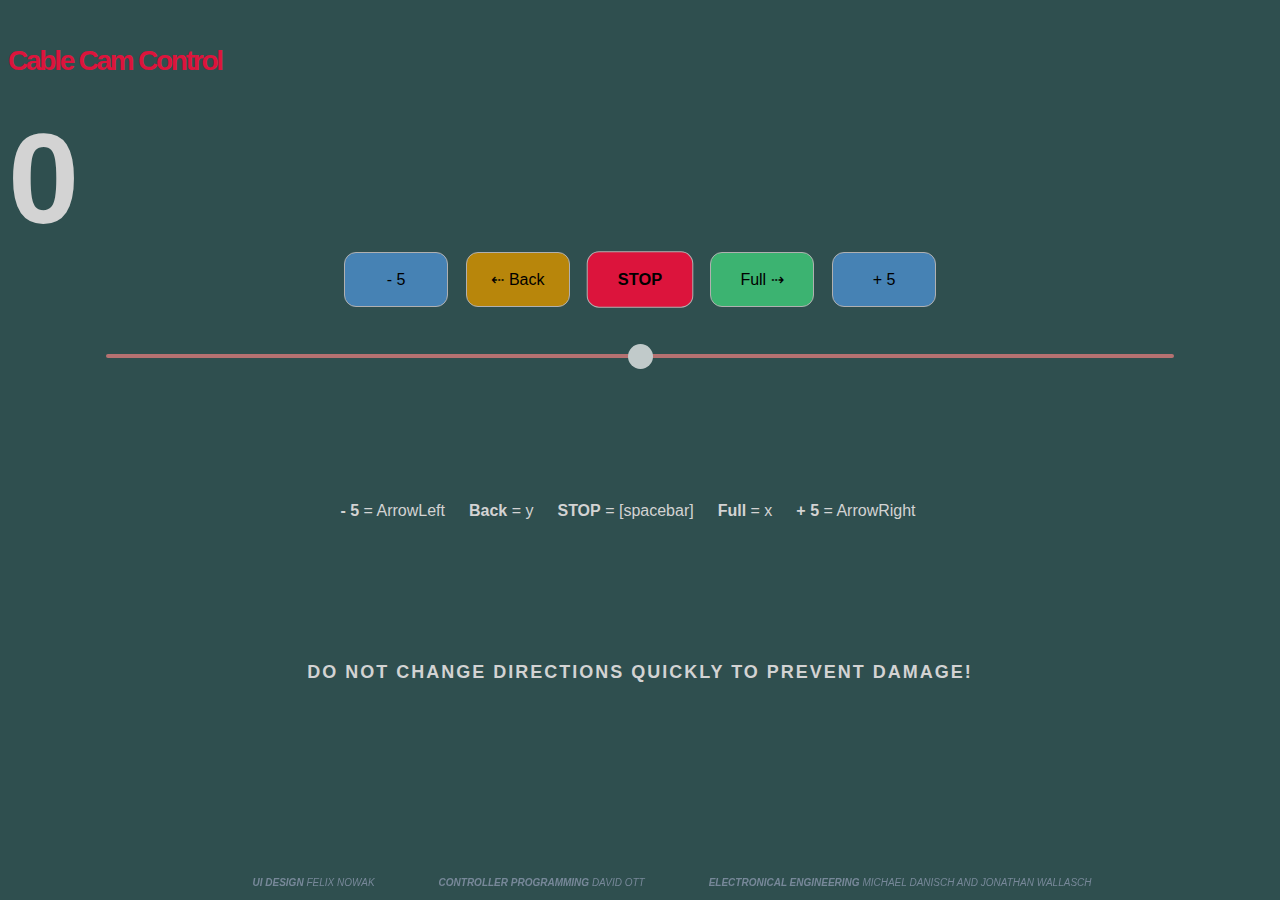
==== Index.html @ 5bfcfbeb "Update tesz" ====
<!doctype html>
<html lang="en">
<head>
<meta charset="utf-8">
<meta name="viewport" content="width=device-width, initial-scale=1">
<link rel="shortcut icon" href="data:">
<link rel="icon" type="image/x-icon" href="favicon-cc.png">
<title>Cable Cam Control</title>
<style text="text/css">
<style>
.halfspace {
  margin-top: 15vh;
}
.quarterspace {
  margin-top: 8vh;
}
body {
  background-color: #2F4F4F; /* Dark Slate Gray */
  padding-top: 1vh;
  color: #F5F5F5; /* Off-White */
  overflow: hidden;
}
.button-container {
  display: flex;
  justify-content: center;
  margin-bottom: 5vh;
}
.button-container button {
  margin-right: 18px;
}
.btn-row {
  border: solid #B0B0B0 1px;
  border-radius: 12px;
  height: 55px;
  width: 104px;
  font-size: 16px;
  font-family: Arial, Helvetica, sans-serif;
  cursor: pointer;
  transition: all .2s;
}
#stop-btn {
  background-color: #DC143C; /* Crimson */
  transform: scale(1.025);
}
#full-btn {
  background-color: #3CB371; /* Medium Sea Green */
}
#back-btn {
  background-color: #B8860B; /* Dark Goldenrod */
}
#minusfivebtn,
#plusfivebtn {
  background-color: #4682B4; /* Steel Blue */
}
#plusfivebtn {
  margin-right: 0;
}

.slider {
  -webkit-appearance: none;
  height: 6px;
  border-radius: 5px;
  background-color: #F08080; /* Light Coral */
  outline: none;
  opacity: 0.7;
  -webkit-transition: .2s;
  flex: 1;
  height: 4px;
  z-index: 1000;
}

.slidecontainer {
  display: flex;
  padding-left: 7.5vw;
  padding-right: 7.5vw;
}

.slider::-webkit-slider-thumb {
  -webkit-appearance: none;
  appearance: none;
  width: 25px;
  height: 25px;
  border-radius: 50%;
  background: #FFFFFF; /* White */
  cursor: pointer;
}

.slider::-moz-range-thumb {
  width: 8px;
  height: 8px;
  border-radius: 50%;
  background: #FFFFFF; /* White */
  cursor: pointer;
  border-color: white;
}

.inputcontainer {
  display: flex;
  justify-content: center;
}
nav {
  text-align: center;
  position: fixed;
  bottom: 0;
  left: 0;
  right: 0;
  font-family: Arial, Helvetica, sans-serif;
  color: #778899; /* Light Slate Gray */
  padding-bottom: 12px;
  font-size: 10px;
  display: flex;
  justify-content: center;
  z-index: 10;
}
nav div {
  margin-left: 64px;
  font-style: italic;
  z-index: 10;
}

.headline-ccc {
  font-size: 1.75rem;
  font-weight: bold;
  font-family: Arial, Helvetica, sans-serif;
  letter-spacing: -2.25px;
  color: #DC143C; /* Crimson */
}

.current {
  font-size: 8rem;
  font-weight: bold;
  color: #D3D3D3; /* Light Gray */
  font-family: Arial, Helvetica, sans-serif;
}

.tltip-con {
  display: flex;
  justify-content: center;
  align-items: center;
  margin-top: 15vh;
  color: #D3D3D3; /* Light Gray */
}
.tltip-con div {
  margin-right: 24px;
  font-family: Arial, Helvetica, sans-serif;
  text-align: center;
  line-height: 2rem;
}

#warning {
  margin-top: 5vh;
  color: #D3D3D3; /* Light Gray */
  letter-spacing: 2px;
  font-size: 1.125rem;
  font-family: Arial, Helvetica, sans-serif;
  animation: warning 10ms both 7.5s;
  display: flex;
  justify-content: center;
  align-items: center;
  margin-top: 15vh;
}

.credits div {
  margin-bottom: 1.5rem;
  font-size: 1.3rem;
  margin-left: 2.5rem;
  color: #778899; /* Light Slate Gray */
  font-family: Arial, Helvetica, sans-serif;
  font-style: italic;
  text-align: left;
}

@media (max-width: 740px) {
  .headline-ccc {
    font-size: 1rem !important;
    letter-spacing: 0px !important;
    margin: 0 !important;
  }
  .current {
    font-size: 1.5rem !important;
    margin-top: 4vh;
  }
  .btn-row {
  border: solid #B0B0B0 1px;
  border-radius: 12px;
  height: 36px;
  width: 104px;
  font-size: 1rem !important;
  font-family: Arial, Helvetica, sans-serif;
  }
  #warning {
    text-align: center;
    font-size: .8rem !important;
  }
  nav div {
    font-size: .5rem !important;
    margin: 6px;
    margin-bottom: 0;
    padding-bottom: 0;
  }
  nav {
    position: fixed;
    bottom: 0;
  }
}
</style>
</head>
<body>
  <main>
    <div class="container-flex">
      <p class="headline-ccc">Cable Cam Control</p>
      <div class="current"></div>
    </div>
    <div class="button-container">
      <div>
        <button onclick="gleft()" class="btn-row" id="minusfivebtn">- 5</button>
      </div>
      <div>
        <button onclick="ofull()" class="btn-row" id="back-btn">&#8672; Back</button>
      </div>
      <div>
        <button onclick="stop()" class="btn-row" id="stop-btn"><b>STOP</b></button>
      </div>
      <div>
        <button onclick="full()" class="btn-row" id="full-btn">Full &#8674;</button>
      </div>
      <div>
        <button onclick="gright()" class="btn-row" id="plusfivebtn">+ 5</button>
      </div>

    </div>
    <div class="slidecontainer">
      <input type="range" min="-99" max="99" value="0" class="slider" id="myRange">
    </div>
    <div class="tltip-con">
      <div class="tltip-con-content"><b>- 5</b> = ArrowLeft</div>
      <div class="tltip-con-content"><b>Back</b> = y</div>
      <div class="tltip-con-content"><b>STOP</b> = [spacebar]</div>
      <div class="tltip-con-content"><b>Full</b> = x</div>
      <div class="tltip-con-content"><b>+ 5</b> = ArrowRight</div>
    </div>
    <div class="tltip-con--ineff" id="warning"><b>DO NOT CHANGE DIRECTIONS QUICKLY TO PREVENT DAMAGE!</b></div>
  </main>
<div class="quarterspace"></div>
  <nav>
    <div><b>UI DESIGN</b> FELIX NOWAK</div>
    <div><b>CONTROLLER PROGRAMMING</b> DAVID OTT</div>
    <div><b>ELECTRONICAL ENGINEERING</b> MICHAEL DANISCH AND JONATHAN WALLASCH</div>
  </nav>
  <script>
    const slider = document.getElementById('myRange');
    const currentDiv = document.querySelector('.current');

    function updateCurrentValue() {
      currentDiv.textContent = slider.value;
    }


    function gleft(){
          if(slider.value == 99){
                  slider.value = Number(slider.value) -4;}
              else{    
              slider.value =Number(slider.value) -5;}
          updateCurrentValue();
      }
    function gright(){
          if(slider.value == -99){
                  slider.value = Number(slider.value) +4;}
              else{    
              slider.value =Number(slider.value) +5;}
          updateCurrentValue();
      }
      document.addEventListener('keydown', function(event) {
          if (event.key === 'ArrowRight') {
              if(slider.value == -99){
                  slider.value = Number(slider.value) +4;}
              else{    
              slider.value =Number(slider.value) +5;}
          updateCurrentValue();
      }
      });  
      document.addEventListener('keydown', function(event) {
          if (event.key === 'ArrowLeft') {
              if(slider.value == 99){
                  slider.value = Number(slider.value) -4;}
              else{    
              slider.value =Number(slider.value) -5;}
          updateCurrentValue();
      }
      });    
    function stop() {
      slider.value = 0;
      updateCurrentValue();
    }

    function full() {
      if(slider.value < 0){
        alert("Don't change direction so fast");}
      else{
          slider.value = 99;
          updateCurrentValue();}
    }

    function ofull() {
          if(slider.value > 0){
        alert("Don't change direction so fast");}
      else{
          slider.value = -99;
          updateCurrentValue();}
    }

      document.addEventListener('keydown', function(event) {
          if (event.key === 'y') {
            ofull();
      }
      });
      document.addEventListener('keydown', function(event) {
          if (event.key === ' ') {
               stop()    
      }
      });
    slider.addEventListener('input', updateCurrentValue);
    document.addEventListener('keydown', function(event) {
      if (event.key === 'x') {
             full()
      }
      });
    document.addEventListener('DOMContentLoaded', (event) => {
      updateCurrentValue();
      let revalue = 0;
      function sendSliderValue() {
        const value = slider.value;
        if (value != revalue) {
          const xhr = new XMLHttpRequest();
          xhr.open('GET', `/?value=${value}`, true);
          xhr.send();
          revalue = value;
        }
      }
      setInterval(sendSliderValue, 69);
    });
  </script>

<script>
  document.addEventListener('DOMContentLoaded', function() {
    const isMobile = /iPhone|iPad|iPod|Android/i.test(navigator.userAgent);
    if (isMobile) {
      const tltipConElements = document.querySelectorAll('.tltip-con');
      tltipConElements.forEach(element => {
        element.style.display = 'none';
      });

      // Apply padding-left and padding-right of 2.5vw to .slidecontainer
      const slideContainer = document.querySelector('.slidecontainer');
      if (slideContainer) {
        slideContainer.style.paddingLeft = '2.5vw';
        slideContainer.style.paddingRight = '2.5vw';
      }

      // Apply font size of 8rem to .current
      const currentElement = document.querySelector('.current');
      if (currentElement) {
        currentElement.style.fontSize = '8rem';
      }
    }
  });
</script>
</body>
</html>
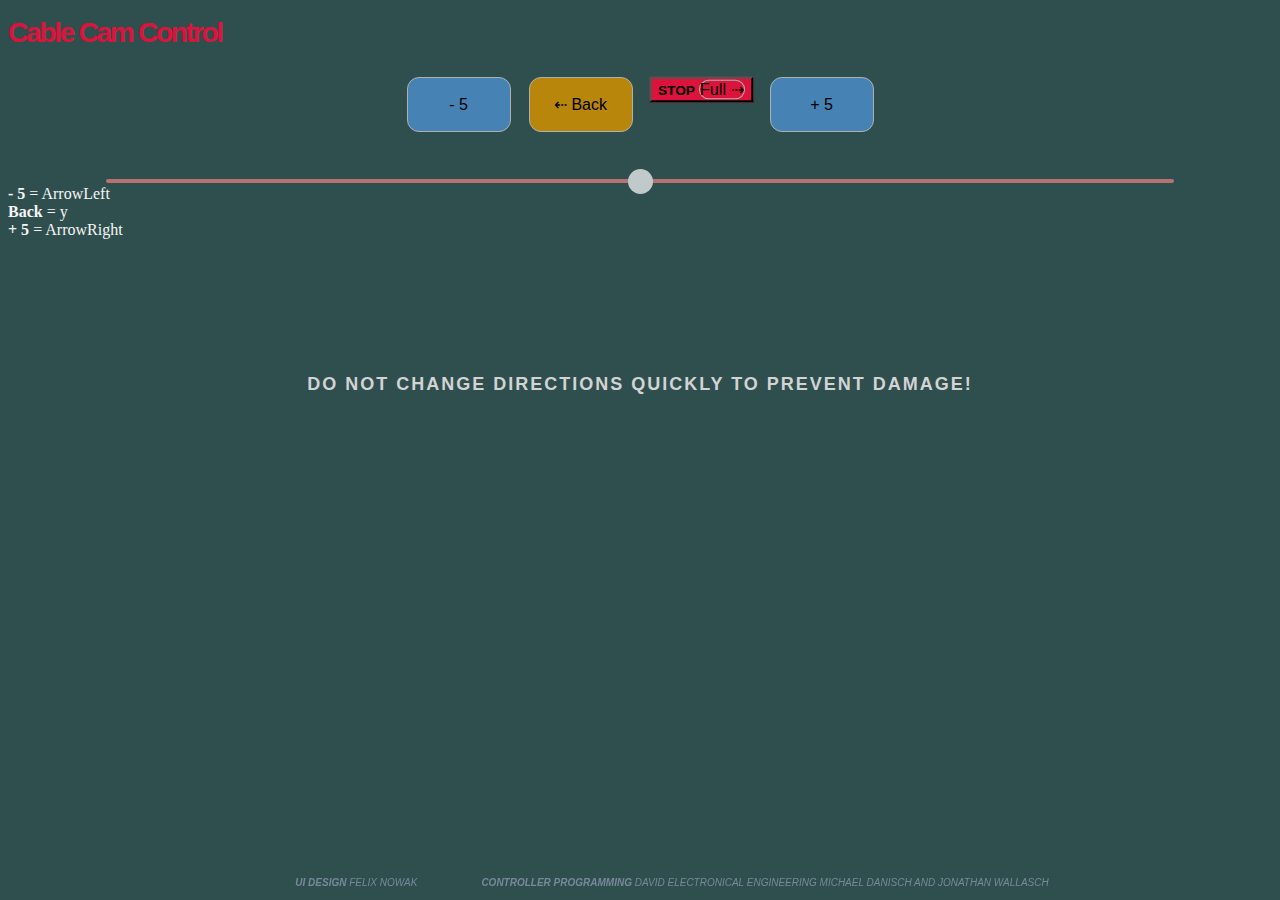
==== commit ad4a40ba: "Update Index.htmlshit" ====
--- a/Index.html
+++ b/Index.html
@@ -1,10 +1,4 @@
-<!doctype html>
-<html lang="en">
-<head>
-<meta charset="utf-8">
-<meta name="viewport" content="width=device-width, initial-scale=1">
-<link rel="shortcut icon" href="data:">
-<link rel="icon" type="image/x-icon" href="favicon-cc.png">
+
 <title>Cable Cam Control</title>
 <style text="text/css">
 <style>
@@ -219,37 +213,34 @@
         <button onclick="ofull()" class="btn-row" id="back-btn">&#8672; Back</button>
       </div>
       <div>
-        <button onclick="stop()" class="btn-row" id="stop-btn"><b>STOP</b></button>
-      </div>
-      <div>
-        <button onclick="full()" class="btn-row" id="full-btn">Full &#8674;</button>
-      </div>
+        <button onclick="stop()" class="n-row" id="stop-btn"><b>STOP</b></btn>
+      </iv>
+      <d
+        <btton oncick="full()" class="btn-row id="full-btn">Full &#8674;</buttn>
+      </div
       <div>
         <button onclick="gright()" class="btn-row" id="plusfivebtn">+ 5</button>
       </div>
 
     </div>
     <div class="slidecontainer">
-      <input type="range" min="-99" max="99" value="0" class="slider" id="myRange">
+      <input type="range" min="-99" max="99"ue="0" class="slider" id="myRange">
     </div>
-    <div class="tltip-con">
+    <s="tltip-con">
       <div class="tltip-con-content"><b>- 5</b> = ArrowLeft</div>
       <div class="tltip-con-content"><b>Back</b> = y</div>
-      <div class="tltip-con-content"><b>STOP</b> = [spacebar]</div>
-      <div class="tltip-con-content"><b>Full</b> = x</div>
-      <div class="tltip-con-content"><b>+ 5</b> = ArrowRight</div>
+      <div v class="tltip-con-content"><b>+ 5</b> = ArrowRight</div>
     </div>
     <div class="tltip-con--ineff" id="warning"><b>DO NOT CHANGE DIRECTIONS QUICKLY TO PREVENT DAMAGE!</b></div>
   </main>
 <div class="quarterspace"></div>
   <nav>
     <div><b>UI DESIGN</b> FELIX NOWAK</div>
-    <div><b>CONTROLLER PROGRAMMING</b> DAVID OTT</div>
-    <div><b>ELECTRONICAL ENGINEERING</b> MICHAEL DANISCH AND JONATHAN WALLASCH</div>
+    <div><b>CONTROLLER PROGRAMMING</b> DAVID ELECTRONICAL ENGINEERING</b> MICHAEL DANISCH AND JONATHAN WALLASCH</div>
   </nav>
   <script>
     const slider = document.getElementById('myRange');
-    const currentDiv = document.querySelector('.current');
+    const currentDiv = documentySelector('.current');
 
     function updateCurrentValue() {
       currentDiv.textContent = slider.value;
@@ -263,19 +254,13 @@
               slider.value =Number(slider.value) -5;}
           updateCurrentValue();
       }
-    function gright(){
-          if(slider.value == -99){
-                  slider.value = Number(slider.value) +4;}
+    function lider.value = Number(slider.value) +4;}
               else{    
               slider.value =Number(slider.value) +5;}
           updateCurrentValue();
       }
       document.addEventListener('keydown', function(event) {
-          if (event.key === 'ArrowRight') {
-              if(slider.value == -99){
-                  slider.value = Number(slider.value) +4;}
-              else{    
-              slider.value =Number(slider.value) +5;}
+          if (event.key === 'ArrowRight') .value =Number(slider.value) +5;}
           updateCurrentValue();
       }
       });  
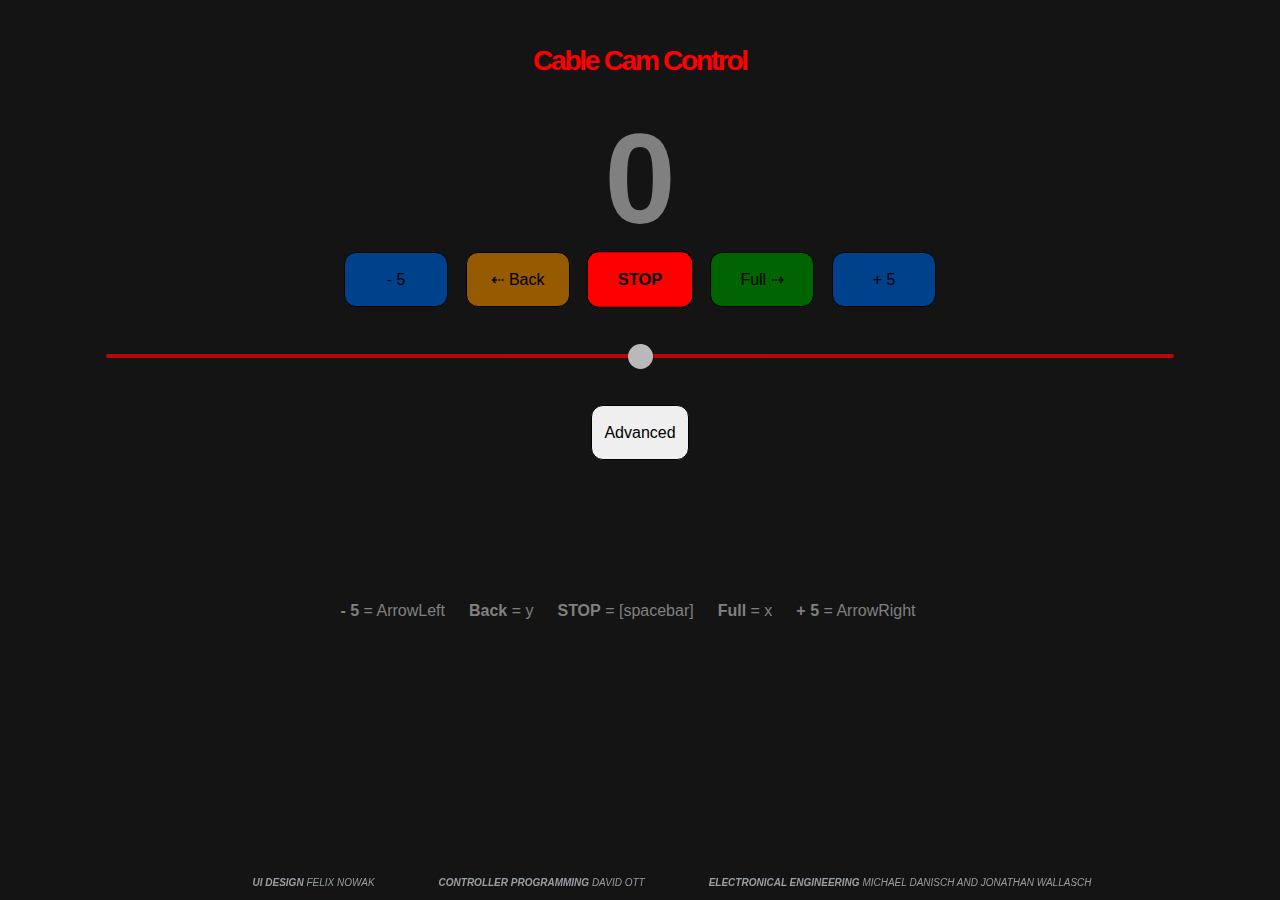
==== commit 56d0ece0: "!important" ====
--- a/Index.html
+++ b/Index.html
@@ -1,7 +1,12 @@
-
+<!doctype html>
+<html lang="en">
+<head>
+<meta charset="utf-8">
+<meta name="viewport" content="width=device-width, initial-scale=1">
+<link rel="shortcut icon" href="data:">
+<link rel="icon" type="image/x-icon" href="favicon-cc.png">
 <title>Cable Cam Control</title>
 <style text="text/css">
-<style>
 .halfspace {
   margin-top: 15vh;
 }
@@ -9,21 +14,22 @@
   margin-top: 8vh;
 }
 body {
-  background-color: #2F4F4F; /* Dark Slate Gray */
+  background-color: rgb(20, 20, 20);
   padding-top: 1vh;
-  color: #F5F5F5; /* Off-White */
-  overflow: hidden;
+  color: white;
+  overflow: scroll;
 }
 .button-container {
   display: flex;
   justify-content: center;
+  align-items: center;
   margin-bottom: 5vh;
 }
 .button-container button {
   margin-right: 18px;
 }
 .btn-row {
-  border: solid #B0B0B0 1px;
+  border: solid black 1px;
   border-radius: 12px;
   height: 55px;
   width: 104px;
@@ -33,18 +39,18 @@
   transition: all .2s;
 }
 #stop-btn {
-  background-color: #DC143C; /* Crimson */
+  background-color: rgb(255, 0, 0);
   transform: scale(1.025);
 }
 #full-btn {
-  background-color: #3CB371; /* Medium Sea Green */
+  background-color: rgb(0, 100, 0);
 }
 #back-btn {
-  background-color: #B8860B; /* Dark Goldenrod */
+  background-color: #965a00;
 }
 #minusfivebtn,
 #plusfivebtn {
-  background-color: #4682B4; /* Steel Blue */
+  background-color: #00418b;
 }
 #plusfivebtn {
   margin-right: 0;
@@ -54,7 +60,7 @@
   -webkit-appearance: none;
   height: 6px;
   border-radius: 5px;
-  background-color: #F08080; /* Light Coral */
+  background-color: red;
   outline: none;
   opacity: 0.7;
   -webkit-transition: .2s;
@@ -74,8 +80,8 @@
   appearance: none;
   width: 25px;
   height: 25px;
-  border-radius: 50%;
-  background: #FFFFFF; /* White */
+  border-radius: 50%; 
+  background: #ffffff;
   cursor: pointer;
 }
 
@@ -83,11 +89,10 @@
   width: 8px;
   height: 8px;
   border-radius: 50%;
-  background: #FFFFFF; /* White */
+  background: #ffffff;
   cursor: pointer;
   border-color: white;
 }
-
 .inputcontainer {
   display: flex;
   justify-content: center;
@@ -99,7 +104,7 @@
   left: 0;
   right: 0;
   font-family: Arial, Helvetica, sans-serif;
-  color: #778899; /* Light Slate Gray */
+  color: #969ea8;
   padding-bottom: 12px;
   font-size: 10px;
   display: flex;
@@ -111,19 +116,49 @@
   font-style: italic;
   z-index: 10;
 }
-
+/* :focus */
+.btn-row:focus {
+  animation: traffic-hover .4s forwards;
+  font-weight: bold;
+}
+#stop-btn:focus {
+  color: red;
+  background-color: rgba(0, 0, 0, 0.2);
+  border: 1px red solid;
+}
+#full-btn:focus {
+  color: green;
+  background-color: rgba(0, 0, 0, 0.2);
+  border: 1px #006400 solid;
+}
+#back-btn:focus {
+  color: #c98522;
+  background-color: rgba(0, 0, 0, 0.2);
+  border: 1px #965a00 solid;
+}
+#plusfivebtn:focus, #minusfivebtn:focus {
+  color: rgb(25, 159, 212);
+  background-color: rgba(0, 0, 0, 0.2);
+  border: 1px #00418b solid;
+}
+/* /:hover */
 .headline-ccc {
   font-size: 1.75rem;
   font-weight: bold;
   font-family: Arial, Helvetica, sans-serif;
   letter-spacing: -2.25px;
-  color: #DC143C; /* Crimson */
+  color: red;
+}
+.container-flex {
+  display: flex;
+  align-items: center;
+  flex-direction: column;
 }
 
 .current {
   font-size: 8rem;
   font-weight: bold;
-  color: #D3D3D3; /* Light Gray */
+  color: grey;
   font-family: Arial, Helvetica, sans-serif;
 }
 
@@ -132,7 +167,7 @@
   justify-content: center;
   align-items: center;
   margin-top: 15vh;
-  color: #D3D3D3; /* Light Gray */
+  color: grey;
 }
 .tltip-con div {
   margin-right: 24px;
@@ -143,7 +178,7 @@
 
 #warning {
   margin-top: 5vh;
-  color: #D3D3D3; /* Light Gray */
+  color: grey;
   letter-spacing: 2px;
   font-size: 1.125rem;
   font-family: Arial, Helvetica, sans-serif;
@@ -154,48 +189,177 @@
   margin-top: 15vh;
 }
 
+@keyframes traffic-hover {
+  0% {transform: scale(1);}
+  50% {transform: scale(0.97);}
+  100% {transform: scale(1);}
+}
+@keyframes warning {
+  /*0% {display: flex;}
+  100% {display: none;}*/
+  0% {opacity: 1;}
+  100% {opacity: 0; display: none;}
+}
+@keyframes note {
+  0% {opacity: 0;}
+  5% {opacity: 1;}
+  90% {opacity: 1;}
+  98% {opacity: 0;}
+  99% {display: flex; opacity: 0;}
+  100% {display: none; opacity: 0;}
+}
+@keyframes button-focus {
+  0% {background-color: white;}
+  25% {background-color: grey;}
+  75% {background-color: grey;}
+  100% {background-color: white;}
+}
+.headline {
+  font-family: Arial, Helvetica, sans-serif;
+  font-weight: bold;
+  font-size: 5rem;
+  letter-spacing: -5px;
+  margin-bottom: 3rem;
+  color: black;
+}
 .credits div {
   margin-bottom: 1.5rem;
   font-size: 1.3rem;
   margin-left: 2.5rem;
-  color: #778899; /* Light Slate Gray */
+  color: black;
   font-family: Arial, Helvetica, sans-serif;
   font-style: italic;
   text-align: left;
 }
 
-@media (max-width: 740px) {
-  .headline-ccc {
-    font-size: 1rem !important;
-    letter-spacing: 0px !important;
-    margin: 0 !important;
-  }
-  .current {
-    font-size: 1.5rem !important;
-    margin-top: 4vh;
-  }
-  .btn-row {
-  border: solid #B0B0B0 1px;
+            @media (max-width: 740px) {
+              .headline-ccc {
+                display: none !important;
+              }
+              .current {
+                font-size: 5rem !important;
+                margin-top: 4vh !important;
+                font-family: sans-serif !important;
+              }
+              .btn-row {
+              border: solid black 1px !important;
+              border-radius: 12px !important;
+              height: 44px !important;
+              width: 88px !important;
+              font-size: 1rem !important;
+              font-family: Arial, Helvetica, sans-serif !important;
+              width: unset !important;
+              margin-bottom: 12px !important;
+              }
+              #warning {
+                text-align: center !important;
+                font-size: .8rem !important;
+              }
+              nav div {
+                font-size: .5rem !important;
+                margin: 6px;
+                margin-bottom: 0;
+                padding-bottom: 0;
+              }
+              nav {
+                display: none !important;
+              }
+              .tltip-con {
+                display: none !important;
+              }
+              .start-calibrating button {
+                height: 3rem !important;
+              }
+              .start-calibrating {
+                position: fixed !important;
+                bottom: 5vh !important;
+                left: 0 !important;
+                right: 0 !important;
+              }
+              #calibrate, #stop-calibrating, #distance, #speed, #preset {
+                margin: 0;
+                height: 36px;
+                white-space: nowrap;
+              }
+              .calibrating-info {
+                font-size: .9rem !important;
+                position: fixed;
+                bottom: 2vh;
+                left: 0;
+                right: 0;
+                color: red !important;
+              }
+              .advanced input {
+                border: none;
+              }
+              #stop-calibrating {
+                height: 36px !important;
+              }
+              #calibrate {
+                width: unset !important;
+              }
+            }
+.advanced {
+  margin-top: 5vh;
+  display: none;
+}
+.advanced input {
+  border-radius: 10px;
+  width: 144px;
+  padding-left: 1rem;
+  font-size: 1.5rem;
+}
+.advanced input::placeholder {
+  font-size: 1rem;
+}
+.advanced button {
+  width: unset;
+}
+
+#calibrate:focus,
+#preset:focus {
+  animation: button-focus .5s both ease-in-out;
+}
+
+.start-calibrating {
+  display: flex;
+  justify-content: center;
+  margin-top: 5vh;
+}
+.start-calibrating button {
+  border: solid black 1px;
   border-radius: 12px;
-  height: 36px;
-  width: 104px;
-  font-size: 1rem !important;
-  font-family: Arial, Helvetica, sans-serif;
-  }
-  #warning {
-    text-align: center;
-    font-size: .8rem !important;
-  }
-  nav div {
-    font-size: .5rem !important;
-    margin: 6px;
-    margin-bottom: 0;
-    padding-bottom: 0;
-  }
-  nav {
-    position: fixed;
-    bottom: 0;
-  }
+  height: 55px;
+  font-size: 16px;
+  font-family: Arial, Helvetica, sans-serif;
+  cursor: pointer;
+  transition: all .2s;
+  padding-inline: 12px;
+}
+.calibrating-info {
+  display: none;
+  font-family: Arial, Helvetica, sans-serif;
+  justify-content: center;
+  color: rgb(197, 138, 138);
+  font-weight: bold;
+  font-size: 1.25rem;
+  letter-spacing: 1px;
+  animation: note 5s both ease-in-out;
+}
+#stop-calibrating {
+  border: solid black 1px;
+  border-radius: 12px;
+  height: 55px;
+  font-size: 16px;
+  font-family: Arial, Helvetica, sans-serif;
+  cursor: pointer;
+  transition: all .2s;
+  padding-inline: 12px;
+  margin-right: 44px;
+}
+#preset {
+  margin-left: 12px;
+  padding-inline: 24px;
 }
 </style>
 </head>
@@ -213,40 +377,63 @@
         <button onclick="ofull()" class="btn-row" id="back-btn">&#8672; Back</button>
       </div>
       <div>
-        <button onclick="stop()" class="n-row" id="stop-btn"><b>STOP</b></btn>
-      </iv>
-      <d
-        <btton oncick="full()" class="btn-row id="full-btn">Full &#8674;</buttn>
-      </div
+        <button onclick="stop()" class="btn-row" id="stop-btn"><b>STOP</b></button>
+      </div>
+      <div>
+        <button onclick="full()" class="btn-row" id="full-btn">Full &#8674;</button>
+      </div>
       <div>
         <button onclick="gright()" class="btn-row" id="plusfivebtn">+ 5</button>
-      </div>
-
+      </div>     
     </div>
     <div class="slidecontainer">
-      <input type="range" min="-99" max="99"ue="0" class="slider" id="myRange">
+      <input type="range" min="-99" max="99" value="0" class="slider" id="myRange">
     </div>
-    <s="tltip-con">
+
+<div class="start-calibrating"><button>Advanced</button></div>
+
+    <div class="button-container advanced">
+      <div>
+        <button onclick="calib()" class="btn-row" id="calibrate">Start Calibrating</button>
+      </div>
+      <div>
+        <button onclick="stop()" id="stop-calibrating"><b>STOP</b></button>
+      </div>
+      <input type="number" id="distance" placeholder="Distance (m)">
+      <input type="number" id="speed" placeholder="Speed (rel)">
+      <div>
+        <button onclick="preset()" class="btn-row" id="preset">RUN</button>
+      </div>
+    </div>
+    <div class="calibrating-info"><div>(i) Make sure the Cable Cam is positioned at the bottom end of the line.</div></div>
+    <div class="tltip-con">
       <div class="tltip-con-content"><b>- 5</b> = ArrowLeft</div>
       <div class="tltip-con-content"><b>Back</b> = y</div>
-      <div v class="tltip-con-content"><b>+ 5</b> = ArrowRight</div>
+      <div class="tltip-con-content"><b>STOP</b> = [spacebar]</div>
+      <div class="tltip-con-content"><b>Full</b> = x</div>
+      <div class="tltip-con-content"><b>+ 5</b> = ArrowRight</div>
     </div>
-    <div class="tltip-con--ineff" id="warning"><b>DO NOT CHANGE DIRECTIONS QUICKLY TO PREVENT DAMAGE!</b></div>
+    <!--<div class="tltip-con--ineff" id="warning"><b>DO NOT CHANGE DIRECTIONS QUICKLY TO PREVENT DAMAGE!</b></div>-->
   </main>
 <div class="quarterspace"></div>
   <nav>
     <div><b>UI DESIGN</b> FELIX NOWAK</div>
-    <div><b>CONTROLLER PROGRAMMING</b> DAVID ELECTRONICAL ENGINEERING</b> MICHAEL DANISCH AND JONATHAN WALLASCH</div>
+    <div><b>CONTROLLER PROGRAMMING</b> DAVID OTT</div>
+    <div><b>ELECTRONICAL ENGINEERING</b> MICHAEL DANISCH AND JONATHAN WALLASCH</div>
   </nav>
   <script>
     const slider = document.getElementById('myRange');
-    const currentDiv = documentySelector('.current');
-
+    const currentDiv = document.querySelector('.current');
+
+    function sleep(ms) {
+    return new Promise(resolve => setTimeout(resolve, ms));
+}
+    
     function updateCurrentValue() {
       currentDiv.textContent = slider.value;
     }
-
-
+    
+    
     function gleft(){
           if(slider.value == 99){
                   slider.value = Number(slider.value) -4;}
@@ -254,13 +441,19 @@
               slider.value =Number(slider.value) -5;}
           updateCurrentValue();
       }
-    function lider.value = Number(slider.value) +4;}
+    function gright(){
+          if(slider.value == -99){
+                  slider.value = Number(slider.value) +4;}
               else{    
               slider.value =Number(slider.value) +5;}
           updateCurrentValue();
       }
       document.addEventListener('keydown', function(event) {
-          if (event.key === 'ArrowRight') .value =Number(slider.value) +5;}
+          if (event.key === 'ArrowRight') {
+              if(slider.value == -99){
+                  slider.value = Number(slider.value) +4;}
+              else{    
+              slider.value =Number(slider.value) +5;}
           updateCurrentValue();
       }
       });  
@@ -277,7 +470,7 @@
       slider.value = 0;
       updateCurrentValue();
     }
-
+    
     function full() {
       if(slider.value < 0){
         alert("Don't change direction so fast");}
@@ -285,13 +478,44 @@
           slider.value = 99;
           updateCurrentValue();}
     }
-
+    
     function ofull() {
           if(slider.value > 0){
         alert("Don't change direction so fast");}
       else{
           slider.value = -99;
           updateCurrentValue();}
+    }
+
+    function preset(){
+    const meters = document.getElementById("distance").value;
+    const pwm = document.getElementById("speed").value;
+            const xhr = new XMLHttpRequest();
+            xhr.open('GET', `/meters?=${meters}=${pwm}=`, true);
+            xhr.send();
+    }
+    
+    function cal(){
+        const m = 50;
+        slider.value = 50;
+        updateCurrentValue();
+        const start = Date.now();
+        const interval = setInterval(() => {
+        if (slider.value == 0) {
+            const end = Date.now();
+            const duration = end - start; 
+            clearInterval(interval); 
+            console.log(duration);
+            const xhr = new XMLHttpRequest();
+            xhr.open('GET', `/dur?=${duration}=${m}=`, true);
+            xhr.send();
+        }
+    }, 100);
+}
+    
+    
+    function calib(){
+        setTimeout(cal, 0);
     }
 
       document.addEventListener('keydown', function(event) {
@@ -317,7 +541,7 @@
         const value = slider.value;
         if (value != revalue) {
           const xhr = new XMLHttpRequest();
-          xhr.open('GET', `/?value=${value}`, true);
+          xhr.open('GET', `/value?=${value}=`, true);
           xhr.send();
           revalue = value;
         }
@@ -326,29 +550,37 @@
     });
   </script>
 
+
 <script>
-  document.addEventListener('DOMContentLoaded', function() {
-    const isMobile = /iPhone|iPad|iPod|Android/i.test(navigator.userAgent);
-    if (isMobile) {
-      const tltipConElements = document.querySelectorAll('.tltip-con');
-      tltipConElements.forEach(element => {
-        element.style.display = 'none';
-      });
-
-      // Apply padding-left and padding-right of 2.5vw to .slidecontainer
-      const slideContainer = document.querySelector('.slidecontainer');
-      if (slideContainer) {
-        slideContainer.style.paddingLeft = '2.5vw';
-        slideContainer.style.paddingRight = '2.5vw';
-      }
-
-      // Apply font size of 8rem to .current
-      const currentElement = document.querySelector('.current');
-      if (currentElement) {
-        currentElement.style.fontSize = '8rem';
-      }
-    }
+  // Select the button, the advanced section, and the calibrating info div
+  const startCalibratingButton = document.querySelector('.start-calibrating');
+  const advancedSection = document.querySelector('.advanced');
+  const calibratingInfo = document.querySelector('.calibrating-info');
+
+  // Add a click event listener to the button
+  startCalibratingButton.addEventListener('click', () => {
+      // Display the advanced section as flex
+      advancedSection.style.display = 'flex';
+      
+      // Display the calibrating info div
+      calibratingInfo.style.display = 'flex';
+      
+      // Hide the start-calibrating button
+      startCalibratingButton.style.display = 'none';
   });
 </script>
+
+<script>
+  document.getElementById('stop-calibrating').addEventListener('click', function() {
+      const button = this;
+      button.textContent = 'SAVED';
+      
+      setTimeout(function() {
+          button.textContent = 'STOP';
+      }, 3000); // Change text back to 'STOP' after 2 seconds
+  });
+</script>
+
+
 </body>
-</html>+</html>
